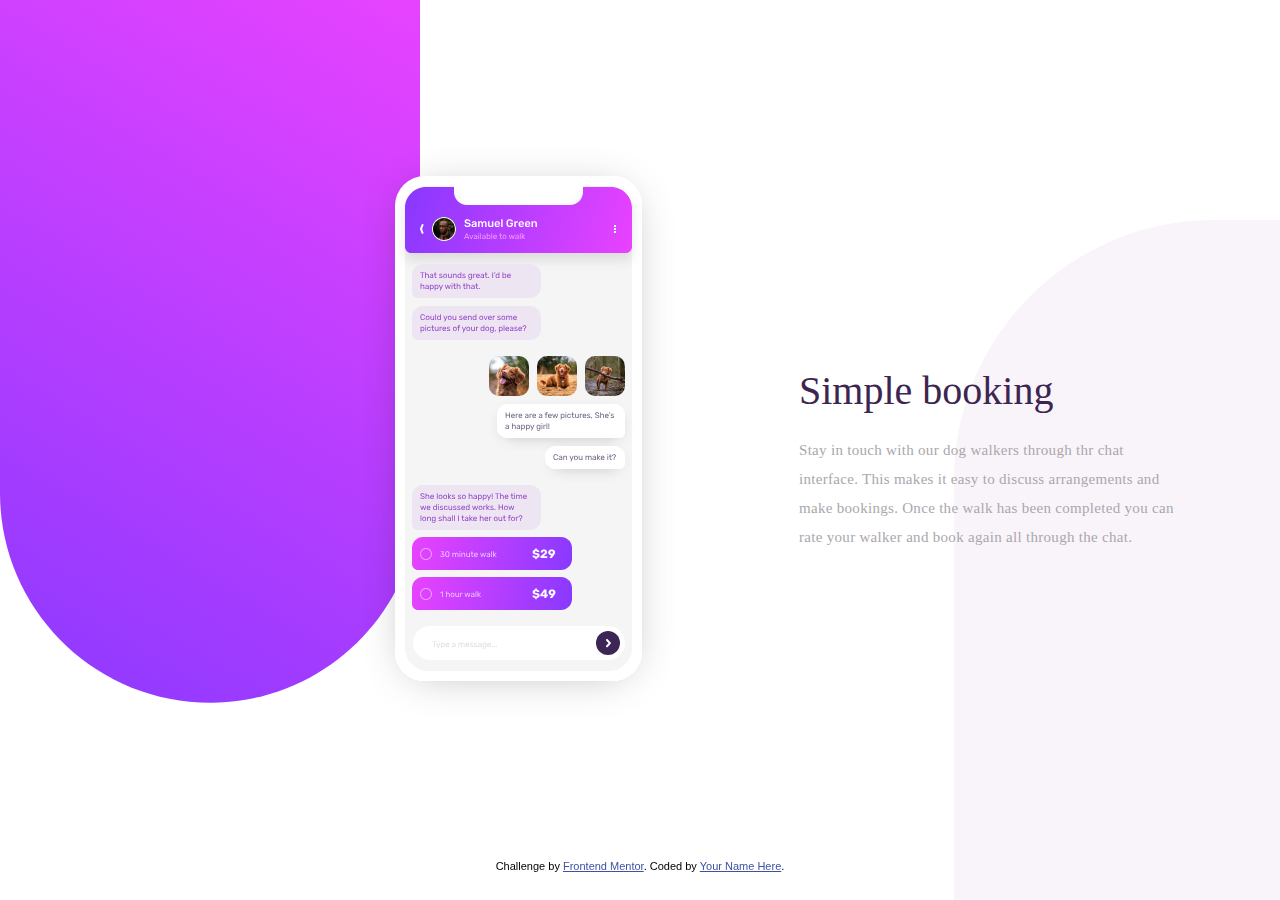
==== chat-app-css-illustration-master/index.html @ 79550418 "chat-app-css-illustration-master" ====
<!DOCTYPE html>
<html lang="en">
<head>
  <meta charset="UTF-8">
  <meta name="viewport" content="width=device-width, initial-scale=1.0"> <!-- displays site properly based on user's device -->

  <link rel="icon" type="image/png" sizes="32x32" href="./images/favicon-32x32.png">
  
  <title>Frontend Mentor | [Challenge Name Here]</title>

  <!-- Feel free to remove these styles or customise in your own stylesheet 👍 -->
  <style>
    .attribution { font-size: 11px; text-align: center; }
    .attribution a { color: hsl(228, 45%, 44%); }
  
    @import url('https://fonts.googleapis.com/css2?family=Rubik:wght@400;500;700&display=swap');

    *{
      margin: 0;
      padding: 0;
      /* box-sizing: border-box; */
      font-family: 'Rubik', sans-serif;;
    }
    
    body{
      display: flex;
      /* justify-content: center; */
      /* align-items: center; */
    }

    /* .container{
      margin: 148px 0px 0px 363px;
    } */

    .mobile_1{
      position: relative;
      float: left;
      margin: 148px 125px 0px 363px;
      z-index: 2;
    }

    .text{
      position: relative;
    margin-top: 363px;
    z-index: 4;
    margin-left: 735px;
    }
    
    .text h1{
      color: #3C2551;
font-size: 40px;
font-family: Rubik;
font-weight: 500;
line-height: 55.60px;
word-wrap: break-word
    }

    .text pre{
      color: #A9A7AC;
      font-size: 15px;
      font-family: Rubik;
      font-weight: 500;
      line-height: 29.02px;
      letter-spacing: 0.30px;
      word-wrap: break-word;
      margin-top: 17px;


    }
    .mobile{
      position: absolute;
      z-index: 2;
      margin: 148px 0px 0px 363px;
    }

    .object_1{
      position: absolute;
      z-index: 1;
    }

    .object_2{
      position: absolute;
      right: 0px;
      bottom: 0px;
    }

    .attribution{
      height: 40px; 
      position: fixed; 
      bottom:0%;
      width:100%; 
    }
  </style>
</head>
<body>
<img class="object_1" src="images/Stock/Rectangle 1.svg">

<div class="container">
  <img class="mobile_1" src="images/Stock/Mobile.svg">
  <div class="text">
    <h1>Simple booking</h1>
    <pre>
Stay in touch with our dog walkers through thr chat
interface. This makes it easy to discuss arrangements and
make bookings. Once the walk has been completed you can
rate your walker and book again all through the chat.</pre>
  </div>
</div>


<img class="object_2" src="images/Stock/Rectangle 2.svg">

  
  <div class="attribution">
    Challenge by <a href="https://www.frontendmentor.io?ref=challenge" target="_blank">Frontend Mentor</a>. 
    Coded by <a href="#">Your Name Here</a>.
  </div>
</body>
</html>
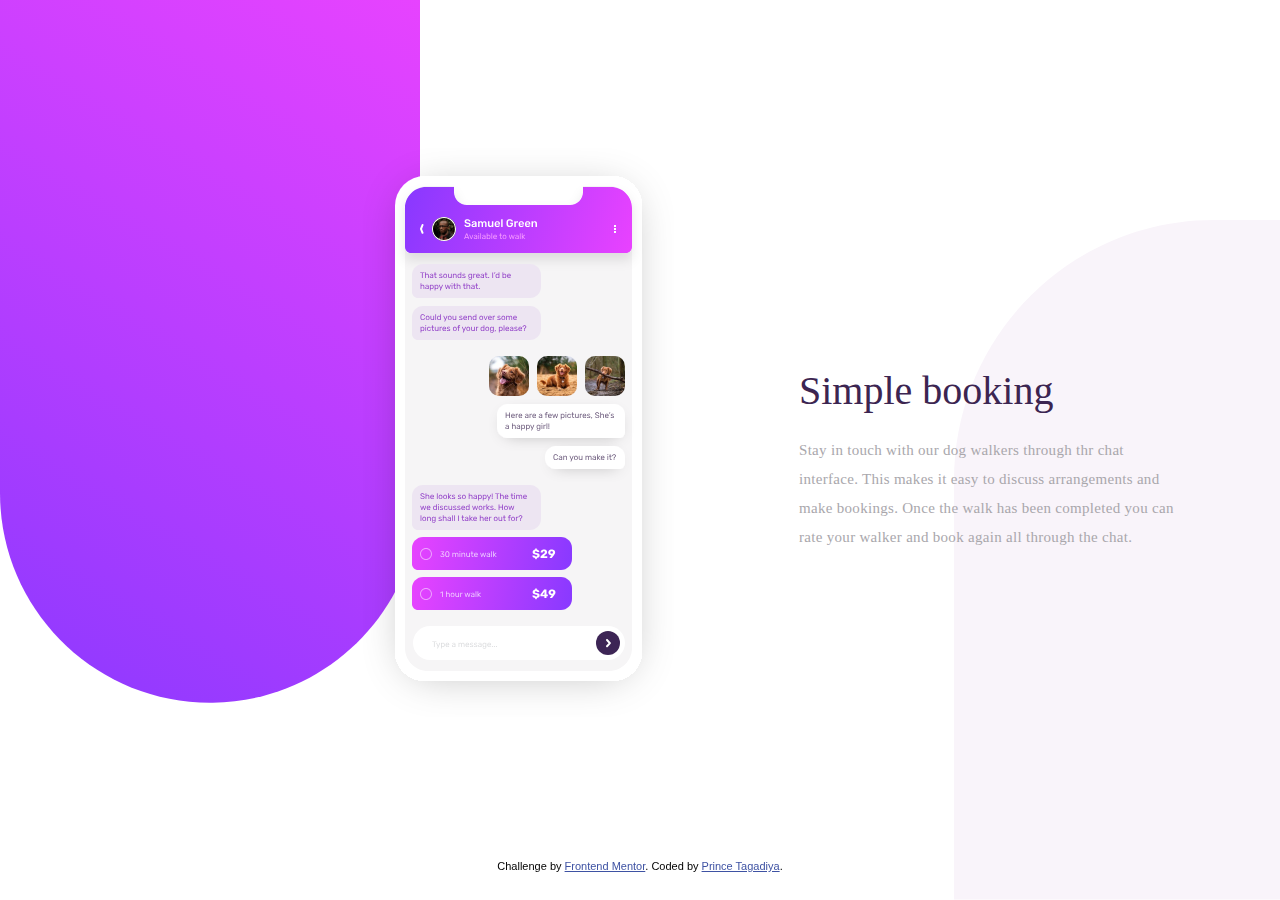
==== commit d96bcde1: "make stylesheet sparate" ====
--- a/chat-app-css-illustration-master/index.html
+++ b/chat-app-css-illustration-master/index.html
@@ -8,89 +8,8 @@
   
   <title>Frontend Mentor | [Challenge Name Here]</title>
 
-  <!-- Feel free to remove these styles or customise in your own stylesheet 👍 -->
-  <style>
-    .attribution { font-size: 11px; text-align: center; }
-    .attribution a { color: hsl(228, 45%, 44%); }
-  
-    @import url('https://fonts.googleapis.com/css2?family=Rubik:wght@400;500;700&display=swap');
+  <link rel="stylesheet" href="style.css">
 
-    *{
-      margin: 0;
-      padding: 0;
-      /* box-sizing: border-box; */
-      font-family: 'Rubik', sans-serif;;
-    }
-    
-    body{
-      display: flex;
-      /* justify-content: center; */
-      /* align-items: center; */
-    }
-
-    /* .container{
-      margin: 148px 0px 0px 363px;
-    } */
-
-    .mobile_1{
-      position: relative;
-      float: left;
-      margin: 148px 125px 0px 363px;
-      z-index: 2;
-    }
-
-    .text{
-      position: relative;
-    margin-top: 363px;
-    z-index: 4;
-    margin-left: 735px;
-    }
-    
-    .text h1{
-      color: #3C2551;
-font-size: 40px;
-font-family: Rubik;
-font-weight: 500;
-line-height: 55.60px;
-word-wrap: break-word
-    }
-
-    .text pre{
-      color: #A9A7AC;
-      font-size: 15px;
-      font-family: Rubik;
-      font-weight: 500;
-      line-height: 29.02px;
-      letter-spacing: 0.30px;
-      word-wrap: break-word;
-      margin-top: 17px;
-
-
-    }
-    .mobile{
-      position: absolute;
-      z-index: 2;
-      margin: 148px 0px 0px 363px;
-    }
-
-    .object_1{
-      position: absolute;
-      z-index: 1;
-    }
-
-    .object_2{
-      position: absolute;
-      right: 0px;
-      bottom: 0px;
-    }
-
-    .attribution{
-      height: 40px; 
-      position: fixed; 
-      bottom:0%;
-      width:100%; 
-    }
-  </style>
 </head>
 <body>
 <img class="object_1" src="images/Stock/Rectangle 1.svg">
@@ -113,7 +32,7 @@
   
   <div class="attribution">
     Challenge by <a href="https://www.frontendmentor.io?ref=challenge" target="_blank">Frontend Mentor</a>. 
-    Coded by <a href="#">Your Name Here</a>.
+    Coded by <a href="https://github.com/Prince-Tagadiya">Prince Tagadiya</a>.
   </div>
 </body>
 </html>--- a/chat-app-css-illustration-master/style.css
+++ b/chat-app-css-illustration-master/style.css
@@ -0,0 +1,66 @@
+.attribution { font-size: 11px; text-align: center; }
+    .attribution a { color: hsl(228, 45%, 44%); }
+  
+    @import url('https://fonts.googleapis.com/css2?family=Rubik:wght@400;500;700&display=swap');
+
+    *{
+      margin: 0;
+      padding: 0;
+      font-family: 'Rubik', sans-serif;;
+    }
+    
+    body{
+      display: flex;
+    }
+    
+    .object_1{
+      position: absolute;
+      z-index: 1;
+    }
+
+    .mobile_1{
+      position: relative;
+      float: left;
+      margin: 148px 125px 0px 363px;
+      z-index: 2;
+    }
+
+    .text{
+      position: relative;
+    margin-top: 363px;
+    z-index: 4;
+    margin-left: 735px;
+    }
+    
+    .text h1{
+      color: #3C2551;
+      font-size: 40px;
+      font-family: Rubik;
+      font-weight: 500;
+      line-height: 55.60px;
+      word-wrap: break-word
+    }
+
+    .text pre{
+      color: #A9A7AC;
+      font-size: 15px;
+      font-family: Rubik;
+      font-weight: 500;
+      line-height: 29.02px;
+      letter-spacing: 0.30px;
+      word-wrap: break-word;
+      margin-top: 17px;
+    }
+    
+    .object_2{
+      position: absolute;
+      right: 0px;
+      bottom: 0px;
+    }
+
+    .attribution{
+      height: 40px; 
+      position: fixed; 
+      bottom:0%;
+      width:100%; 
+    }